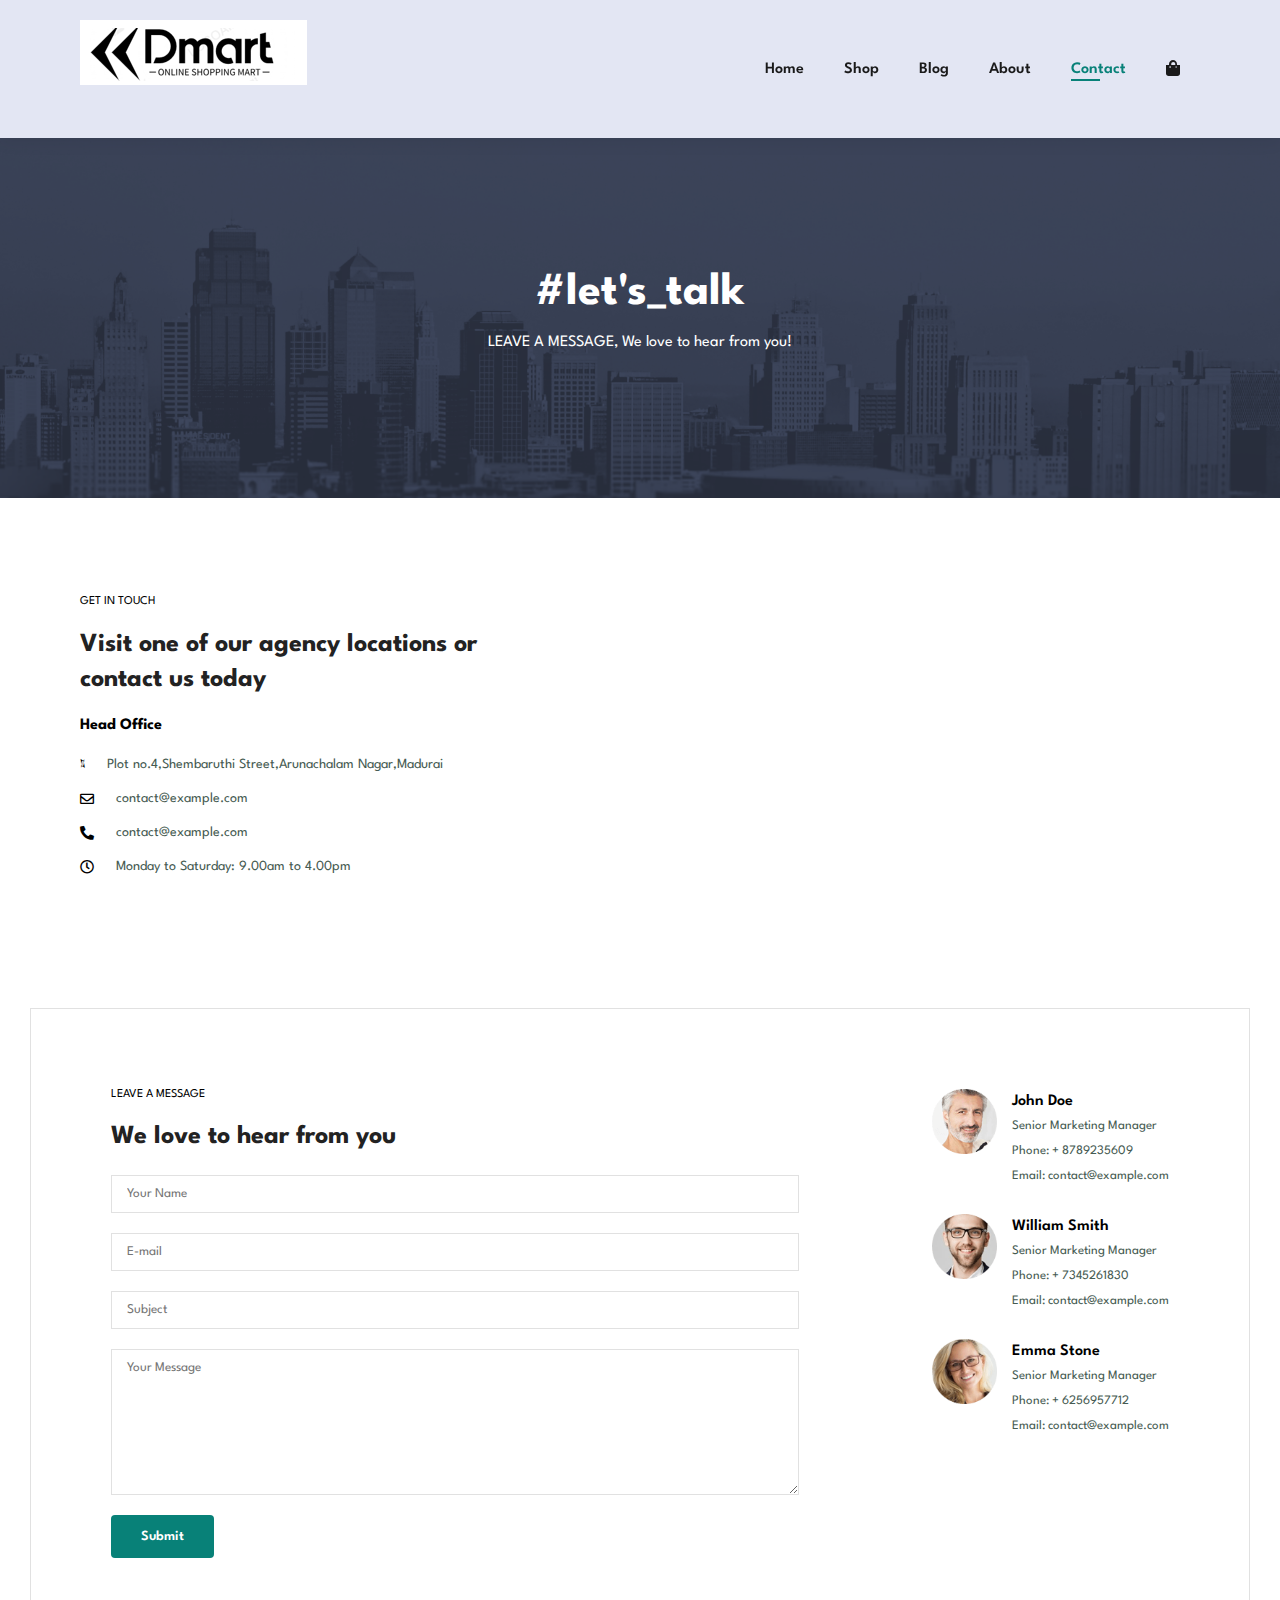
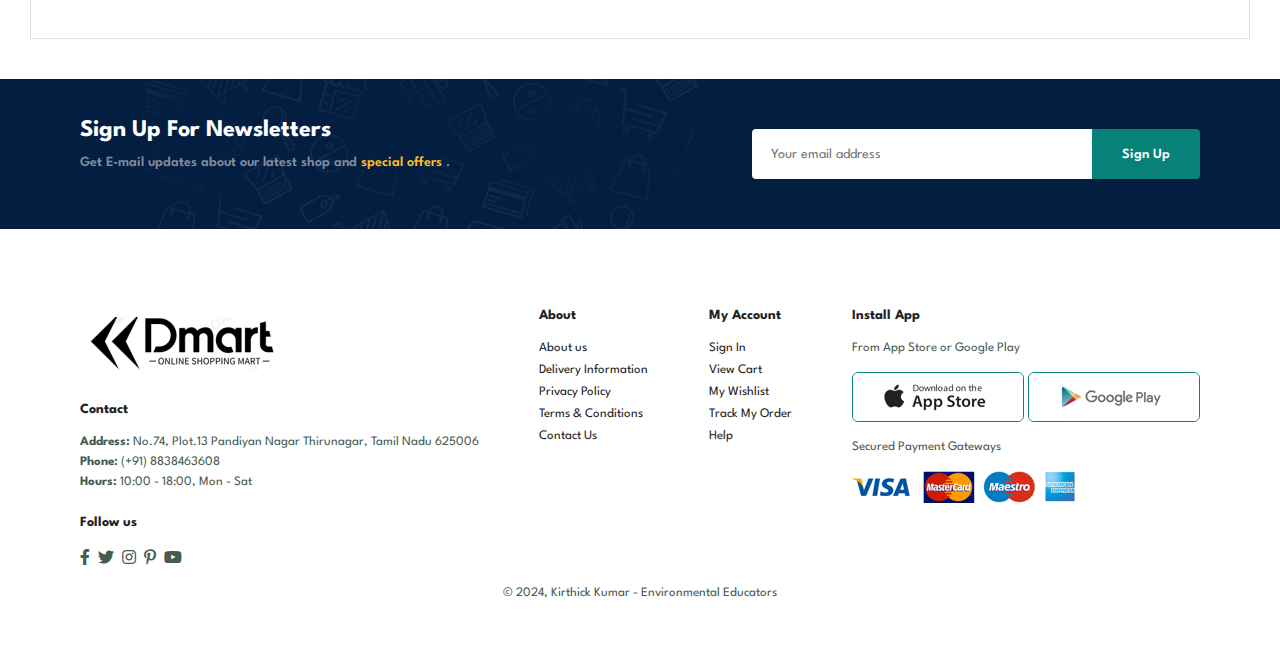
==== contact.html @ 457de6cf "Project files were added" ====
<!DOCTYPE html>
<html lang="en">
<head>
    <meta charset="UTF-8">
    <meta http-equiv="X-UA-Compatible" content="IE=edge">
    <meta name="viewport" content="width=device-width, initial-scale=1.0">
    <title>Document</title>
    <link rel="stylesheet" href="styles.css">
    <link rel="stylesheet" href="https://pro.fontawesome.com/releases/v5.10.0/css/all.css">
</head>
<body>
    <section id="header">
        <a href="#"><img src="dmart logo.png" class="logo"></a>
        <div>
            <ul id="navbar">
                <li><a href="index.html">Home</a></li>
                <li><a  href="shop.html">Shop</a></li>
                <li><a href="blog.html">Blog</a></li>
                <li><a href="about.html">About</a></li>
                <li><a class="active" href="contact.html">Contact</a></li>
                <li id="lg-bag"><a href="cart.html"><i class="fas fa-shopping-bag"></i></a></li>
                <a href="#" id="close"><i class="far fa-times"></i></a>
            </ul>
        </div>
        <div id="mobile">
            <a href="cart.html"><i class="fas fa-shopping-bag"></i></a>
            <i id="bar" class="fas fa-outdent"></i>
        </div>
    </section>
    <section id="page-header" class="about-header">
        
        <h2>#let's_talk</h2>
    
        <p>LEAVE A MESSAGE, We love to hear from you!</p>
     
    </section>
    <section id="contact-details" class="section-p1">
        <div class="details">
            <span>GET IN TOUCH</span>
            <h2>Visit one of our agency locations or contact us today</h2>
            <h3>Head Office</h3>
            <div>
                <li>
                    <i class="fal fa-map"></i>
                    <p>Plot no.4,Shembaruthi Street,Arunachalam Nagar,Madurai</p>
                </li>
                <li>
                    <i class="far fa-envelope"></i>
                    <p>contact@example.com</p>
                </li>
                <li>
                    <i class="fas fa-phone-alt"></i>
                    <p>contact@example.com</p>
                </li>
                <li>
                    <i class="far fa-clock"></i>
                    <p>Monday to Saturday: 9.00am to 4.00pm </p>
                </li>
            </div>
        </div>
        <div class="map">
            <iframe src="https://www.google.com/maps/embed?pb=!1m18!1m12!1m3!1d3930.640865989067!2d78.0584646!3d9.8804669!2m3!1f0!2f0!3f0!3m2!1i1024!2i768!4f13.1!3m3!1m2!1s0x3b00cfc92dc8f555%3A0x23864d9823cb8a19!2sAZURE%20SOFT%20TECH%20SOLUTIONS!5e0!3m2!1sen!2sin!4v1718639915436!5m2!1sen!2sin" width="600" height="450" style="border:0;" allowfullscreen="" loading="lazy" referrerpolicy="no-referrer-when-downgrade"></iframe>
        </div>
    </section>
    <section id="form-details">
        <form action="">
            <span>LEAVE A MESSAGE</span>
            <h2>We love to hear from you</h2>
            <input type="text" placeholder="Your Name">
            <input type="text" placeholder="E-mail">
            <input type="text" placeholder="Subject">
            <textarea name="" id="" cols="30" rows="10" placeholder="Your Message"></textarea>
            <button class="normal">Submit</button>
        </form>
        <div class="people">
            <div>
                <img src="img/people/1.png" alt="">
                <p><span>John Doe</span> Senior Marketing Manager <br> Phone: + 8789235609 <br>Email: contact@example.com </p>
            </div>
            <div>
                <img src="img/people/2.png" alt="">
                <p><span>William Smith</span> Senior Marketing Manager <br> Phone: + 7345261830 <br>Email: contact@example.com </p>
            </div>
            <div>
                <img src="img/people/3.png" alt="">
                <p><span>Emma Stone</span> Senior Marketing Manager <br> Phone: + 6256957712 <br>Email: contact@example.com </p>
            </div>
        </div>
    </section>
<section id="newsletter" class="section-p1 section-m1">
    <div class="newstext">
    <h4>Sign Up For Newsletters</h4>
    <p>Get E-mail updates about our latest shop and <span>special offers</span> .</p>
    </div>
    <div class="form">
        <input type="text" placeholder="Your email address">
        <button class="normal">Sign Up</button>
    </div>
</section>

    <footer class="section-p1">
        <div class="col">
            <img src="dmart logo.png" alt="">
            <h4>Contact</h4>
            <p><strong>Address:</strong> No.74, Plot.13 Pandiyan Nagar Thirunagar, Tamil Nadu 625006</p>
            <p><strong>Phone:</strong> (+91) 8838463608</p>
            <p><strong>Hours:</strong> 10:00 - 18:00, Mon - Sat</p>
            <div class="follow">
                <h4>Follow us</h4>
                <div class="icon">
                    <i class="fab fa-facebook-f"></i>
                    <i class="fab fa-twitter"></i>
                    <i class="fab fa-instagram"></i>
                    <i class="fab fa-pinterest-p"></i>
                    <i class="fab fa-youtube"></i>
                </div>
            </div>
        </div>
        <div class="col">
                <h4>About</h4>
                <a href="#">About us</a>
                <a href="#">Delivery Information</a>
                <a href="#">Privacy Policy</a>
                <a href="#">Terms & Conditions</a>
                <a href="#">Contact Us</a>
        </div>
        <div class="col">
                <h4>My Account</h4>
                <a href="#">Sign In</a>
                <a href="#">View Cart</a>
                <a href="#">My Wishlist</a>
                <a href="#">Track My Order</a>
                <a href="#">Help</a>
        </div>
        <div class="col install">
            <h4>Install App</h4>
            <p>From App Store or Google Play</p>
            <div class="row">
                <img src="img/pay/app.jpg" alt="">
                <img src="img/pay/play.jpg" alt="">
            </div>
            <p>Secured Payment Gateways</p>
            <img src="img/pay/pay.png" alt="">
        </div>
        <div class="copyright">
            <p>© 2024, Kirthick Kumar - Environmental Educators</p>
        </div>
    </footer>
    <script src="script.js"></script>
</body>
</html>
---- styles.css ----
@import url('https://fonts.googleapis.com/css2?family=Spartan:wght@100;200;300;400;500;600;700;800;900&display=swap');
* {
    margin: 0;
    padding: 0;
    box-sizing: border-box;
    font-family: 'Spartan',sans-serif;
}
h1{
    font-size: 50px;
    line-height: 64px;
    color: #222;
}
h2{
    font-size: 46px;
    line-height: 54px;
    color: #222;
}
h4{
    font-size: 20px;
    color: #222;
}
h6{
    font-weight: 700;
    font-size: 12px;
}
p
{
    font-size: 16px;
    color: #465b52;
    margin: 15px 0 20px 0;
}

.section-p1{
    padding: 40px 80px;
}

.section-m1{
    margin: 40px 0;
}
button.normal{
    font-size: 14px;
    font-weight: 600;
    padding: 15px 30px;
    color:#000;
    background-color: #fff;
    border-radius: 4px;
    cursor: pointer;
    border: none;
    outline: none;
    transition: 0.2s;
}

button.white{
    font-size: 13px;
    font-weight: 600;
    padding: 11px 18px;
    color:#fff;
    background-color: transparent;
    cursor: pointer;
    border: 1px solid #fff;
    outline: none;
    transition: 0.2s;
}

body{
    width: 100%;
}
#header
{
    display: flex;
    align-items: center;
    justify-content: space-between;
    padding: 20px 80px;
    background-color: #E3E6F3;
    box-shadow: 0 5px 15px rgba(0, 0, 0, 0.06);
    z-index: 999;
    position: sticky;
    top: 0;
    left: 0;
}

#navbar{
    display: flex;
    align-items: center;
    justify-content: center;
}

#navbar li
{
    list-style: none;
    padding:0 20px;
    position: relative;
}

#navbar li a
{
  text-decoration: none;
  font-size: 16px;
  font-weight: 600;
  color: #1a1a1a;
  transition: 0.3s ease ;
}

#navbar li a:hover,
#navbar li a.active
{
    color: #088178;
}

#navbar li a.active::after,
#navbar li a:hover::after
{
    content: "";
    width: 30%;
    height: 2px;
    background-color:#088178 ;
    position: absolute;
    bottom: -4px;
    left:20px;
}
#mobile{
    display: none;
    align-items: center;
}
#close{
    display: none;
}
#hero
{
    background-image: url("img/hero4.png");
    height: 90vh;
    width: 100%;
    background-size: cover;
    background-position: top 25% right 0;
    padding: 0 80px;
    display: flex;
    flex-direction: column;
    align-items: flex-start;
    justify-content: center;
}

#hero h4
{
  padding-bottom: 15px;
}

#hero h1
{
    color: #088178;
}

#hero button
{
    background-image: url("img/button.png");
    background-color:transparent;
    color:#088178;
    border: 0;
    padding: 14px 80px 14px 65px;
    background-repeat: no-repeat;
    cursor: pointer;
    font-weight: 700;
    font-size: 15px;
}

#feature{
    display: flex;
    align-items: center;
    justify-content: space-between;
    flex-wrap: wrap;
}

#feature .fe-box
{
   width: 180px;
   text-align: center;
   padding: 25px 15px;
   box-shadow: 20px 20px 34px rgba(0, 0, 0, 0.03);
   border: 1px solid #cce7d0;
   border-radius: 4px;
   margin: 15px 0;
}

#feature .fe-box:hover{
    box-shadow: 10px 10px 54px rgba(70, 62, 221, 0.1);
}
#feature .fe-box img{
    width: 100%;
    margin-bottom: 10px;
}
#feature .fe-box h6{
    display: inline-block;
    padding: 9px 8px 6px 8px;
    line-height: 1;
    border-radius: 4px;
    color: #088178;
    background-color:#fddde4;
}

#feature .fe-box:nth-child(2) h6{
     background-color: #cdebbc;
}

#feature .fe-box:nth-child(3) h6{
    background-color: #d1e8f2;
}

#feature .fe-box:nth-child(4) h6{
    background-color: #cdd4f8;
}

#feature .fe-box:nth-child(5) h6{
    background-color: #f6dbf6;
}

#feature .fe-box:nth-child(6) h6{
    background-color: #fff2e5;
}

#product1{
    text-align: center;
}

#product1 .pro-container{
    display: flex;
    justify-content: space-between;
    padding-top: 20px;
    flex-wrap: wrap;
}

#product1 .pro{
    width: 23%;
    min-width: 250px;
    padding: 10px 12px;
    border: 1px solid #cce7d0;
    border-radius: 25px;
    cursor: pointer;
    box-shadow: 20px 20px 30px rgba(0, 0, 0, 0.02);
    margin: 15px 0;
    transition: 0.2s ease;
    position: relative;
}
#product1 .pro:hover{
    box-shadow: 20px 20px 30px rgba(0, 0, 0, 0.06);
   
}
#product1 .pro img{
    width: 100%;
    border-radius: 20px;
}

#product1 .pro .des{
    text-align: start;
    padding: 10px 0;
}

#product1 .pro .des span{
    color: #606063;
    font-size: 12px;
}

#product1 .pro .des h5{
    padding-top: 7px;
    color:#1a1a1a;
    font-size: 14px;
}

#product1 .pro .des i{
    font-size: 12px;
    color: rgb(243,181,25);
}

#product1 .pro .des h4{
    padding-top: 7px;
    font-size: 15px;
    font-weight: 700;
    color: #088178;
}

#product1 .pro .cart{
    width: 40px;
    height: 40px;
    line-height: 40px;
    border-radius: 50px;
    background-color: #e8f6ea;
    font-weight: 500;
    color: #088178;
    border: 1px solid #cce7d0;
    position: absolute;
    bottom: 20px;
    right: 10px;
}

#banner{
    display: flex;
    flex-direction: column;
    justify-content: center;
    align-items: center;
    text-align: center;
    background-image: url(img/banner/b2.jpg);
    width: 100%;
    height: 40vh;
    background-size: cover;
    background-position: center;
}

#banner  h4{
color: #fff;
font-size: 16px;
}

#banner  h2{
    color: #fff;
    font-size: 30px;
    padding: 10px 0;
}

#banner  h2 span{
    color: #ef3636;
}

#banner button:hover{
    background-color: #088178;
    color: #fff;
}
#sm-banner{
    display: flex;
    justify-content: space-between;
    flex-wrap: wrap;
}
#sm-banner .banner-box{
    display: flex;
    flex-direction: column;
    justify-content: center;
    align-items: flex-start;
    background-image: url(img/banner/b17.jpg);
    min-width: 580px;
    height: 50vh;
    background-size: cover;
    background-position: center;
    padding: 30px;
}
#sm-banner .banner-box2{
    background-image: url(img/banner/b10.jpg);
}

#sm-banner h4{
    color: #fff;
    font-size: 20px;
    font-weight: 300;
}

#sm-banner h2{
    color: #fff;
    font-size: 28px;
    font-weight: 800;
}


#sm-banner span{
    color: #fff;
    font-size: 14px;
    font-weight: 500;
    padding-bottom: 15px;
}

#sm-banner .banner-box:hover button{
    background-color: #088178;
    border: 1px solid #088178;
}
#banner3{
    display:flex;
    justify-content: space-between;
    flex-wrap: wrap;
    padding: 0 80px;
}

#banner3 .banner-box{
    display: flex;
    flex-direction: column;
    justify-content: center;
    align-items: flex-start;
    background-image: url(img/banner/b7.jpg);
    min-width: 30%;
    height: 30vh;
    background-size: cover;
    background-position: center;
    padding: 20px;
    margin-bottom: 20px;
}

#banner3 .banner-box2{
    background-image: url(img/banner/b4.jpg);
}

#banner3 .banner-box3{
    background-image: url(img/banner/b18.jpg);
}


#banner3 h2{
    color: #fff;
    font-weight: 900;
    font-size: 22px;
}

#banner3 h3{
    color: #ec544e;
    font-weight: 800;
    font-size: 15px;
}

#newsletter{
    display: flex;
    justify-content: space-between;
    flex-wrap: wrap;
    align-items: center;
    background-image: url("img/banner/b14.png");
    background-repeat: no-repeat;
    background-position: 20% 30%;
    background-color:#041e42;
}

#newsletter h4{
    font-size: 24px;
    font-weight: 700;
    color: #fff;
}

#newsletter p{
    font-size: 14px;
    font-weight: 600;
    color: #818ea0;
}

#newsletter p span{
    color: #ffbd27;
}

#newsletter .form{
    display: flex;
    width: 40%;
}

#newsletter input{
    height: 3.125rem;
    padding: 0 1.25em;
    font-size: 14px;
    width: 100%;
    border: 1px solid transparent;
    border-radius: 4px;
    outline: none;
    border-top-right-radius: 0;
    border-bottom-right-radius: 0;
}

#newsletter button{
    background-color:#088178;
    color: #fff;
    white-space: nowrap;
    border-top-left-radius: 0;
    border-bottom-left-radius: 0;
}

footer{
    display: flex;
    flex-wrap: wrap;
    justify-content: space-between;
}

footer .col{
    display: flex;
    flex-direction: column;
    align-items: flex-start;
    margin-bottom: 20px;
}

footer h4{
    font-size: 14px;
    padding-bottom: 20px;
}

footer p{
    font-size: 13px;
    margin: 0 0 8px 0;
}

footer a{
    font-size: 13px;
    text-decoration: none;
    color: #222;
    margin-bottom: 10px;
}

footer .follow{
    margin-top: 20px;   
}

footer .follow i{
  color: #465b52; 
  padding-right: 4px;
  cursor: pointer;
}

footer .install .row img{
    border: 1px solid #088178;
    border-radius: 6px;
}

footer .install img{
    margin: 10px 0 15px 0;
}

footer .follow i:hover,
footer a:hover{
    color: #088178;

}

footer .copyright{
    width: 100%;
    text-align: center;
}

#page-header{
    background-image: url("img/banner/b1.jpg");
    width: 100%;
    height: 40vh;
    background-size: cover;
    display: flex;
    justify-content: center;
    text-align: center;
    flex-direction: column;
    padding: 14px;
}
#page-header h2,
#page-header p{
    color: #fff;
}

#pagination{
    text-align: center;
}

#pagination a{
    text-decoration: none;
    background-color: #088178;
    padding: 15px 20px;
    border-radius: 4px;
    color: #fff;
    font-weight: 600;
}

#pagination a i{
    font-size: 16px;
    font-weight: 600;
}

#prodetails{
    display: flex;
    margin-top: 20px;
}

#prodetails .single-pro-image{
    width: 40%;
    margin-right: 50px;      
}
.small-img-group{
    display: flex;
    justify-content: space-between;
}

.small-img-col{
    flex-basis: 24%;
    cursor: pointer;
}

#prodetails .single-pro-details{
    width: 50%;
    padding-top: 30px;
}

#prodetails .single-pro-details h4{
    padding: 40px 0 20px 0;
}

#prodetails .single-pro-details h2{
    font-size: 26px;
}

#prodetails .single-pro-details select{
    display: block;
    padding: 5px 10px;
    margin-bottom: 10px;
}
#prodetails .single-pro-details input{
    width: 50px;
    height: 47px;
    padding-left: 10px;
    font-size: 16px;
    margin-right: 10px;
}
#prodetails .single-pro-details input:focus{
    outline: none;
}

#prodetails .single-pro-details button{
    background:#088178;
    color: #fff;
}

#prodetails .single-pro-details span{
    line-height: 25px;
}

#page-header.blog-header{
    background-image: url("img/banner/b19.jpg");

}

#blog{
    padding: 150px 150px 0 150px;
}

#blog .blog-box{
    display: flex;
    align-items: center;
    width: 100%;
    position: relative;
    padding-bottom: 90px;
}
#blog .blog-img{
    width: 50%;
    margin-right: 40px;  
}
#blog img{
    width: 100%;
    height: 300px;
    object-fit: cover;
}

#blog .blog-details{
    width: 50%;
}
#blog .blog-details a{
    text-decoration: none;
    font-style: 11px;
    color: #000;
    font-weight: 700;
    position: relative;
}

#blog .blog-details a::after{
    content: "";
    width: 50px;
    height: 1px;
    background-color: #000;
    position: absolute;
    top: 4px;
    right: -60px;
}
#blog .blog-details a:hover{
    color: #088178;
}

#blog .blog-details a:hover::after{
    background-color:#088178;
}

#blog .blog-box h1{
    position:absolute;
    top: -40px;
    left: 0;
    font-size: 70px;
    font-weight: 700;
    color: #c9cbce;
    z-index: -9;
}

#page-header.about-header{
    background-image: url(img/about/banner.png);
}

#about-head{
    display: flex;
    align-items: center;
}

#about-head img{
    width: 50%;
    height: auto;
}

#about-head div{
    padding-left: 40px;
}

#about-app{
    text-align: center;
}
#about-app .video{
    width: 70%;
    height: 100%;
    margin: 30px auto 0 auto;
}
#about-app .video video{
    width: 100%;
    height: 100%;
    border-radius: 20px;
}

#contact-details{
    display: flex;
    align-items:center;
    justify-content:space-between;
}
#contact-details .details{
    width: 40%;
}
#contact-details .details span,
#form-details form span {
  font-size: 12px;
}

#contact-details .details h2,
#form-details form h2 {
    font-size: 26px;
    line-height: 35px;
    padding: 20px 0;
}

#contact-details .details h3{
    font-size: 16px;
    padding-bottom: 15px;
}
#contact-details .details li{
    list-style: none;
    display: flex;
    padding: 10px 0;
}

#contact-details .details li i{
    font-size: 14px;
    padding-right: 22px;
}

#contact-details .details li p{
    margin: 0;
    font-size: 14px;
}

#contact-details .map{
    width: 55%;
    height: 400px;
}

#contact-details .map iframe{
    width: 100%;
    height: 100%;
}

#form-details{
    display: flex;
    justify-content: space-between;
    margin: 30px;
    padding: 80px;
    border: 1px solid #e1e1e1;
}

#form-details form{
    width: 65%;
    display:flex;
    flex-direction: column;
    align-items: flex-start;
}

#form-details form input,
#form-details form textarea {
  width: 100%;
  padding: 12px 15px;
  outline: none;
  margin-bottom: 20px;
  border: 1px solid #e1e1e1;
}

#form-details form button{
    background-color: #088178;
    color: #fff;
}

#form-details .people div{
    padding-bottom: 25px;
    display: flex;
    align-items: flex-start;
}

#form-details .people div img{
    width: 65px;
    height: 65px;
    object-fit: cover;
    margin-right: 15px;
}


#form-details .people div p{
    margin: 0;
    font-size: 13px;
    line-height: 25px;
}

#form-details .people div p span{
    display: block;
    font-size: 16px;
    font-weight: 600;
    color: #000;
}
#cart{
    overflow-x: auto;
}
#cart table{
    width: 100%;
    border-collapse: collapse;
    table-layout: fixed;
    white-space: nowrap;
}

#cart table img{
    width: 70px;
}

#cart table td:nth-child(1){
    width: 100px;;
    text-align: center;
}

#cart table td:nth-child(2){
    width: 150px;;
    text-align: center;
}

#cart table td:nth-child(3){
    width: 250px;;
    text-align: center;
}

#cart table td:nth-child(4),
#cart table td:nth-child(5),
#cart table td:nth-child(6){
    width: 150px;
    text-align: center;
}

#cart table td:nth-child(5) input{
    width: 70px;
    padding: 10px 5px 10px 15px;
}

#cart table thead{
    border: 1px solid #e2e9e1;
    border-left: none;
    border-right: none;
}

#cart table thead td{
        font-weight: 700;
        text-transform: uppercase;
        font-size: 13px;
        padding: 18px 0;
}

#cart table tbody tr td{
         padding-top: 15px;
}

#cart table tbody td{
    font-size: 13px;
}
#cart-add{
    display: flex;
    flex-wrap: wrap;
    justify-content: space-between;
}

#coupon{
    width: 50%;
    margin-bottom: 30px;
}

#coupon h3,
#subtotal h3{
    padding-bottom: 15px;
}

#coupon input{
    padding: 10px 20px;
    outline: none;
    width: 60%;
    margin-right: 10px;
    border: 1px solid #e2e9e1;
}

#coupon button,
#subtotal button{
    background-color: #088178;
    color: #fff;
    padding: 12px 20px;
}

#subtotal{
    width: 50%;
    margin-bottom: 30px;
    border: 1px solid #e2e9e1;
    padding: 30px;
}

#subtotal table{
    border-collapse: collapse;
    width: 100%;
    margin-bottom: 20px;
}

#subtotal table td{
    width: 50%;
    border: 1px solid #e2e9e1;
    padding: 10px;
    font-size: 13px;
}



@media (max-width:799px) {
    .section-p1 {
        padding: 40px 40px;
    }
    #navbar {
        display: flex;
        flex-direction: column;
        align-items: flex-start;
        justify-content: flex-start;
        position: fixed;
        top:0;
        right:-300px;
        height:100vh;
        width:300px;
        background-color:#E3E6F3;
        box-shadow: 0 40px 60px rgba(0, 0, 0, 0.1);
        padding: 80px 0 0 10px;
        transition: 0.3s;
    }
    #navbar.active{
        right:0px;
    }
    #navbar li{
        margin-bottom: 25px;
    }

    #mobile{
        display: flex;
        align-items: center;
    }

    #mobile i{
        color: #1a1a1a;
        font-size: 24px;
        padding-left: 20px;
    }

    #close{
        display: initial;
        position: absolute;
        top: 30px;
        left: 30px;
        color: #222;
        font-size: 24px;
    }

    #lg-bag{
        display: none ;
    }

    #hero {
        height: 70vh;
        padding: 0 80px;
        background-position: top 30% right 30%;
    }

    #feature {
        justify-content: center;
    }

    #feature .fe-box {
        margin: 15px 15px;
    }

    #product1 .pro-container{
        justify-content: center;
    }
    #product1 .pro {
        margin: 15px;
    }
    #banner {
        height: 20vh;
    }
    #sm-banner .banner-box {
        min-width: 100%;
        height: 30vh;
    }
    #banner3 {
        padding: 0 40px;
    }
    #banner3 .banner-box {
        width: 28%;
    }
    #newsletter .form {
        width: 70%;
    }

    #form-details {
        padding: 40px;
    }

    #form-details form {
        width: 50%;
    }
}
    @media (max-width:477px) {
        .section-p1 {
            padding: 20px;
        }
        #header {
            padding: 10px 30px;
        }
        h1 {
            font-size: 38px;
        }
        h2 {
            font-size: 32px;
        }
        #hero {
            padding: 0 20px;
            background-position: 55%;
        }
        #feature {
            justify-content: space-between;
        }
        #feature .fe-box {
            width: 155px;
            margin:0 0 15px 0;
        }
        #product1 .pro {
            width: 100%;
        }
        #banner {
            height: 40vh;
        }
        #sm-banner .banner-box {
            height: 40vh;
        }
        #sm-banner .banner-box2 {
            margin-top: 20px;
        }
        #banner3 {
            padding: 0 20px;
        }
        #banner3 .banner-box {
            width: 100%;
        }
        #newsletter {
            padding:40px 20px;
         }
        #newsletter .form {
            width: 100%;
        }
        footer .copyright {
            text-align: start;
        }
        
        #prodetails {
            display: flex;
            flex-direction: column;
        }
        #prodetails .single-pro-image {
            width: 100%;
            margin-right: 0px;
        }

        #prodetails .single-pro-details {
            width: 100%;
        }
        #blog {
            padding: 100px 20px 0 20px;
        }
        #blog .blog-box {
            display: flex;
            flex-direction: column;
            align-items: flex-start;
        }
        #blog .blog-img {
            width: 100%;
            margin-right: 0px;
            margin-bottom: 30px;
        }
        #blog .blog-details {
            width: 100%;
        }
        #about-head {
            flex-direction: column;
        }
        #about-head img {
            width: 100%;
            margin-bottom: 20px;
        }
        #about-head div {
            padding-left: 0px;
        }
        #about-app .video {
            width: 100%;
        }

        #contact-details {
            flex-direction: column;
        }

        #contact-details .details {
            width: 100%;
            margin-bottom: 30px;
        }

        #contact-details .map {
            width: 100%;
        }

        #form-details {
            margin: 10px;
            padding: 30px 10px;
            flex-wrap: wrap;
        }
        #form-details form {
            width: 100%;
            margin-bottom: 30px;
        }

        #cart-add {
            flex-direction: column;
        }

        #coupon {
            width: 100%;
        }

        #subtotal {
            width: 100%;
            padding: 20px;
        }
    }
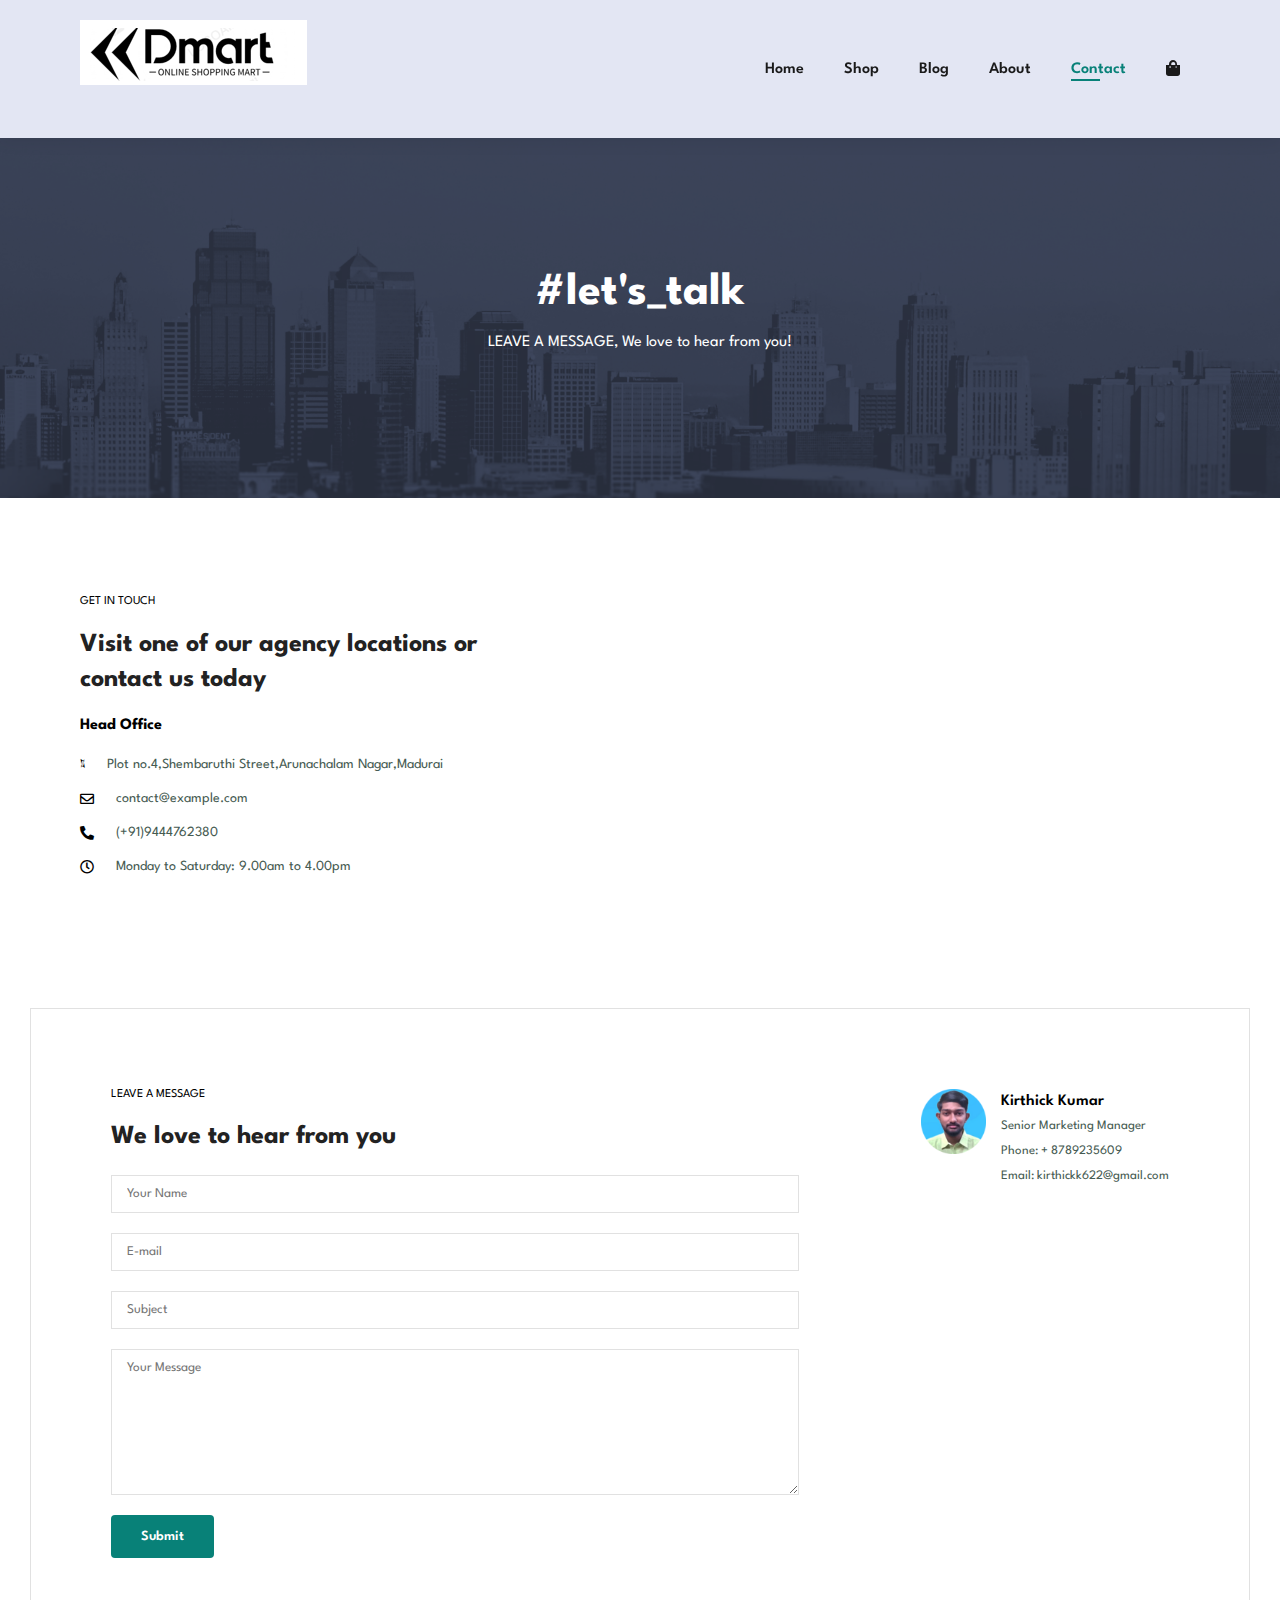
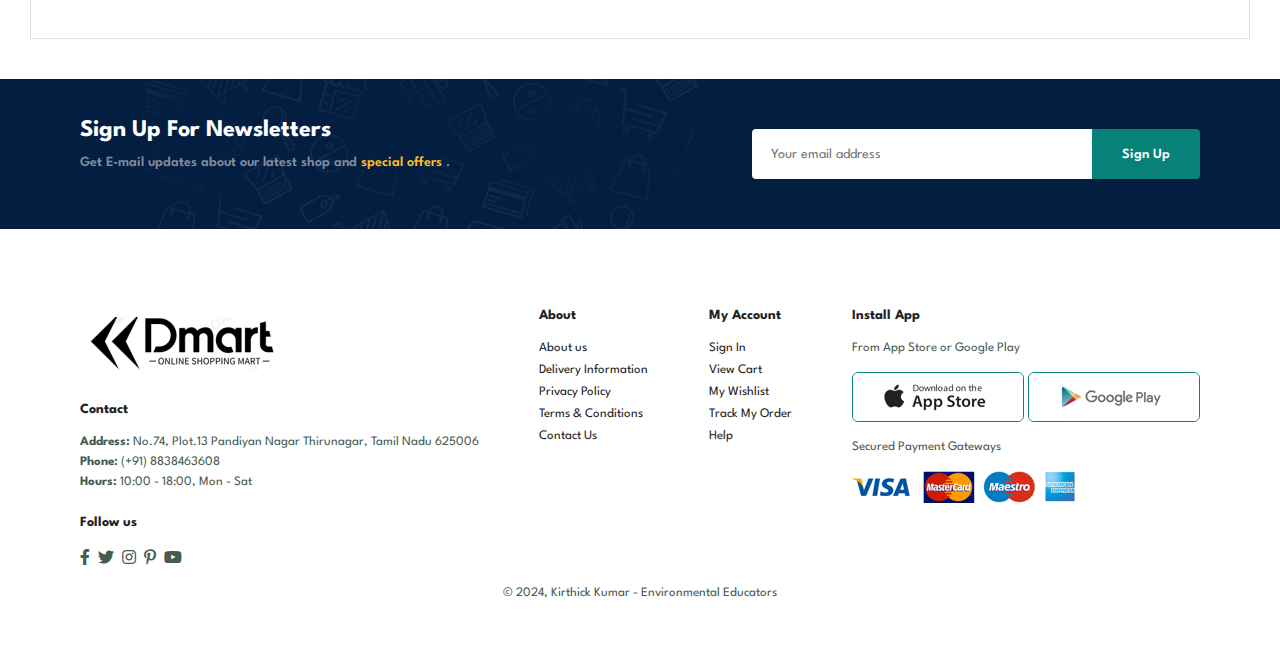
==== commit 40d94d13: "Modified the details for leave a message section" ====
--- a/contact.html
+++ b/contact.html
@@ -50,7 +50,7 @@
                 </li>
                 <li>
                     <i class="fas fa-phone-alt"></i>
-                    <p>contact@example.com</p>
+                    <p>(+91)9444762380</p>
                 </li>
                 <li>
                     <i class="far fa-clock"></i>
@@ -74,17 +74,17 @@
         </form>
         <div class="people">
             <div>
-                <img src="img/people/1.png" alt="">
-                <p><span>John Doe</span> Senior Marketing Manager <br> Phone: + 8789235609 <br>Email: contact@example.com </p>
+                <img src="img/people/4.png" alt="">
+                <p><span>Kirthick Kumar</span> Senior Marketing Manager <br> Phone: + 8789235609 <br>Email: kirthickk622@gmail.com </p>
             </div>
-            <div>
+            <!-- <div>
                 <img src="img/people/2.png" alt="">
                 <p><span>William Smith</span> Senior Marketing Manager <br> Phone: + 7345261830 <br>Email: contact@example.com </p>
             </div>
             <div>
                 <img src="img/people/3.png" alt="">
                 <p><span>Emma Stone</span> Senior Marketing Manager <br> Phone: + 6256957712 <br>Email: contact@example.com </p>
-            </div>
+            </div> -->
         </div>
     </section>
 <section id="newsletter" class="section-p1 section-m1">
